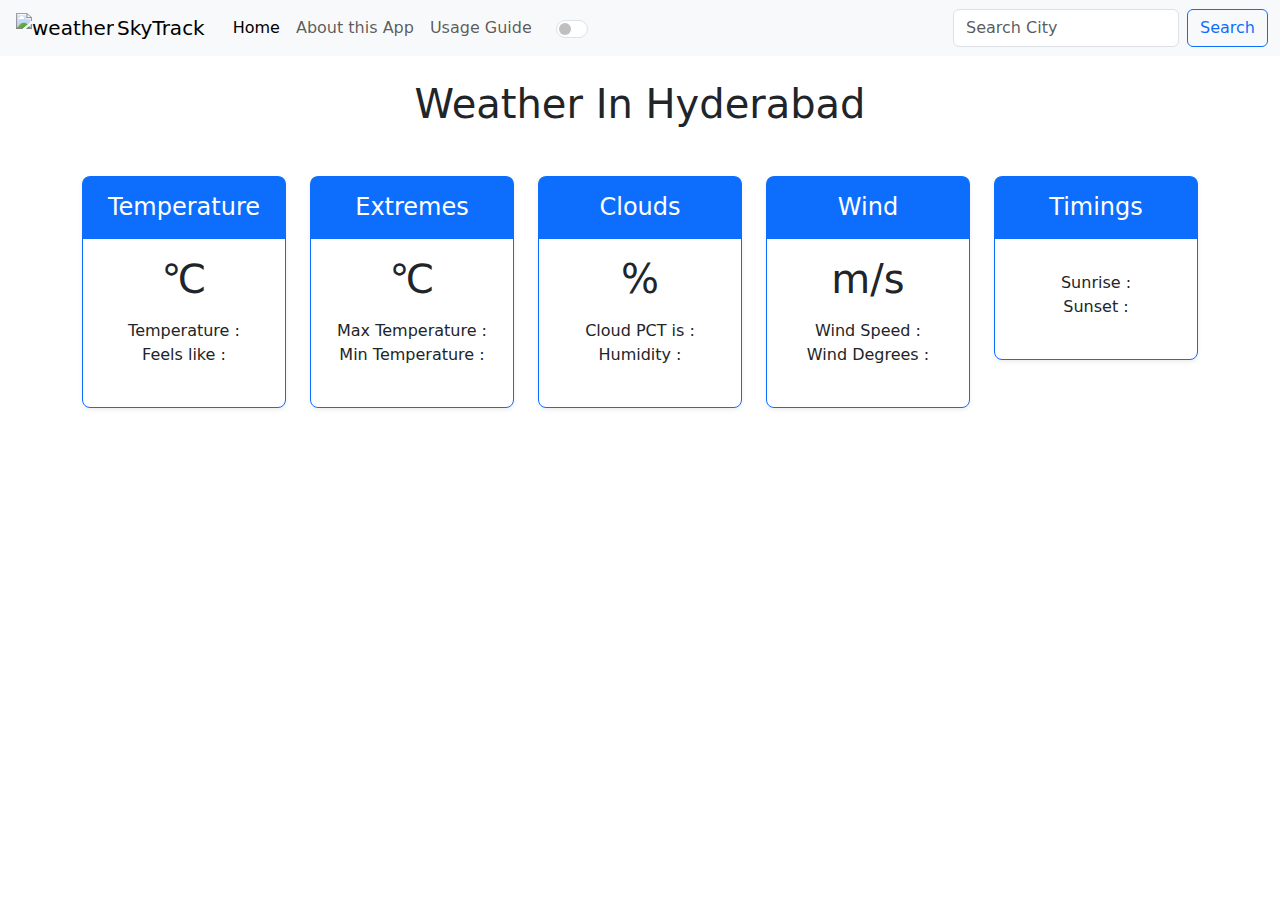
==== index.html @ 7d13b17b "first commit" ====
<!DOCTYPE html>
<html lang="en">

<head>
    <meta charset="UTF-8">
    <meta name="viewport" content="width=device-width, initial-scale=1.0">
    <link rel="icon" href="./assets/images/favicon.ico" type="image/x-icon">
    <title>SkyTrack | Instant Updates</title>
    <link href="https://cdn.jsdelivr.net/npm/bootstrap@5.3.3/dist/css/bootstrap.min.css" rel="stylesheet"
        integrity="sha384-QWTKZyjpPEjISv5WaRU9OFeRpok6YctnYmDr5pNlyT2bRjXh0JMhjY6hW+ALEwIH" crossorigin="anonymous">
    <link rel="stylesheet" href="stylesheet.css">
</head>

<body data-bs-theme="light">
    <!-- Navbar-->
    <nav class="navbar navbar-expand-lg bg-body-tertiary">
        <div class="container-fluid">
            <a class="navbar-brand" href="#"><img src="./assets/images/favicon.ico" alt="weather"><span
                    class="navbar-title">SkyTrack</span></a>
            <button class="navbar-toggler" type="button" data-bs-toggle="collapse"
                data-bs-target="#navbarSupportedContent" aria-controls="navbarSupportedContent" aria-expanded="false"
                aria-label="Toggle navigation">
                <span class="navbar-toggler-icon"></span>
            </button>
            <div class="collapse navbar-collapse" id="navbarSupportedContent">
                <ul class="navbar-nav me-auto mb-2 mb-lg-0">
                    <li class="nav-item">
                        <a class="nav-link active" aria-current="page" href="#home">Home</a>
                    </li>
                    <li class="nav-item">
                        <a class="nav-link" href="./assets/webpages/About.html" title="Click Here For More">About this App</a>
                    </li>
                    <li class="nav-item">
                        <a class="nav-link" href="./assets/webpages/UsageGuide.html" target="_blank" title="Click Here For More">Usage Guide</a>
                    </li>
                    <div class="form-check form-switch mx-3 mt-2">
                        <input class="form-check-input p-2" type="checkbox" role="switch" id="flexSwitchCheckChecked" title="Toggle for light/dark modes"
                            unchecked onclick="myFunction()" />
                    </div>
                </ul>
                <form class="d-flex" role="search">
                    <input id="city" class="form-control me-2" type="search" placeholder="Search City" aria-label="Search">
                    <button class="btn btn-outline-primary" type="submit" id="submit">Search</button>
                </form>
            </div>
        </div>
    </nav>
    <!--Main-->
    <div class="container" id="home">
        <h1 class="my-4 text-center mb-5">Weather In <span id="cityName"></span></h1>
        <main>
            <div class="row row-cols-1 row-cols-md-5 mb-5 text-center">
                <div class="col">
                    <div class="card mb-4 rounded-3 shadow-sm border-primary">
                        <div class="card-header py-3 text-bg-primary border-primary">
                            <h4 class="my-0 fw-normal">Temperature</h4>
                        </div>
                        <div class="card-body">
                            <h1 class="card-title pricing-card-title"><span id="temp2"></span><span>&#8451;</span></h1>
                            <ul class="list-unstyled mt-3 mb-4">
                                <li>Temperature : <span id="temp"></span></li>
                                <li>Feels like : <span id="feels_like"></span></li>
                            </ul>
                        </div>
                    </div>
                </div>
                <div class="col">
                    <div class="card mb-4 rounded-3 shadow-sm border-primary">
                        <div class="card-header py-3 text-bg-primary border-primary">
                            <h4 class="my-0 fw-normal">Extremes</h4>
                        </div>
                        <div class="card-body">
                            <h1 class="card-title pricing-card-title"><span id="max_temp2"></span><span>&#8451;</span>
                            </h1>
                            <ul class="list-unstyled mt-3 mb-4">
                                <li>Max Temperature : <span id="max_temp"></span></li>
                                <li>Min Temperature : <span id="min_temp"></span></li>
                            </ul>
                        </div>
                    </div>
                </div>
                <div class="col">
                    <div class="card mb-4 rounded-3 shadow-sm border-primary">
                        <div class="card-header py-3 text-bg-primary border-primary">
                            <h4 class="my-0 fw-normal">Clouds</h4>
                        </div>
                        <div class="card-body">
                            <h1 class="card-title pricing-card-title"><span id="cloud_pct2"></span>%</h1>
                            <ul class="list-unstyled mt-3 mb-4">
                                <li>Cloud PCT is : <span id="cloud_pct"></span></li>
                                <li>Humidity : <span id="humidity"></span></li>
                            </ul>
                        </div>
                    </div>
                </div>
                <div class="col">
                    <div class="card mb-4 rounded-3 shadow-sm border-primary">
                        <div class="card-header py-3 text-bg-primary border-primary">
                            <h4 class="my-0 fw-normal">Wind</h4>
                        </div>
                        <div class="card-body">
                            <h1 class="card-title pricing-card-title"><span id="wind_speed2"></span> m/s</h1>
                            <ul class="list-unstyled mt-3 mb-4">
                                <li>Wind Speed : <span id="wind_speed"></span></li>
                                <li>Wind Degrees : <span id="wind_degrees"></span></li>
                            </ul>
                        </div>
                    </div>
                </div>
                <div class="col">
                    <div class="card mb-4 rounded-3 shadow-sm border-primary">
                        <div class="card-header py-3 text-bg-primary border-primary">
                            <h4 class="my-0 fw-normal">Timings</h4>
                        </div>
                        <div class="card-body">
                            <h1 class="card-title pricing-card-title"><span id="sunrise_element2"></span></h1>
                            <ul class="list-unstyled mt-3 mb-4">
                                <li>Sunrise : <span id="sunrise_element"></span></li>
                                <li>Sunset : <span id="sunset_element"></span></li>
                            </ul>
                        </div>
                    </div>
                </div>
            </div>
        </main>
    </div>
    <script src="script.js"></script>
    <script src="https://cdn.jsdelivr.net/npm/bootstrap@5.3.3/dist/js/bootstrap.bundle.min.js"
        integrity="sha384-YvpcrYf0tY3lHB60NNkmXc5s9fDVZLESaAA55NDzOxhy9GkcIdslK1eN7N6jIeHz"
        crossorigin="anonymous"></script>
</body>

</html>
---- stylesheet.css ----
* {
    padding: 0;
    margin: 0;
    box-sizing: border-box;
    list-style: none;
    scroll-behavior: smooth;
}

.navbar-brand{
    display: flex;
    justify-content: center;
    align-items: center;
    padding-left: 4px;
    padding-right: 4px;
    border-radius: 5px;
}

.navbar-title{
    padding-left: 3px;
}

.btn:hover{
    transition: all .03s ease-in-out;
}

.form-control:focus{
    box-shadow: none;
    border-color: #0d6efd;
    transition: all .03s ease-in-out;
}
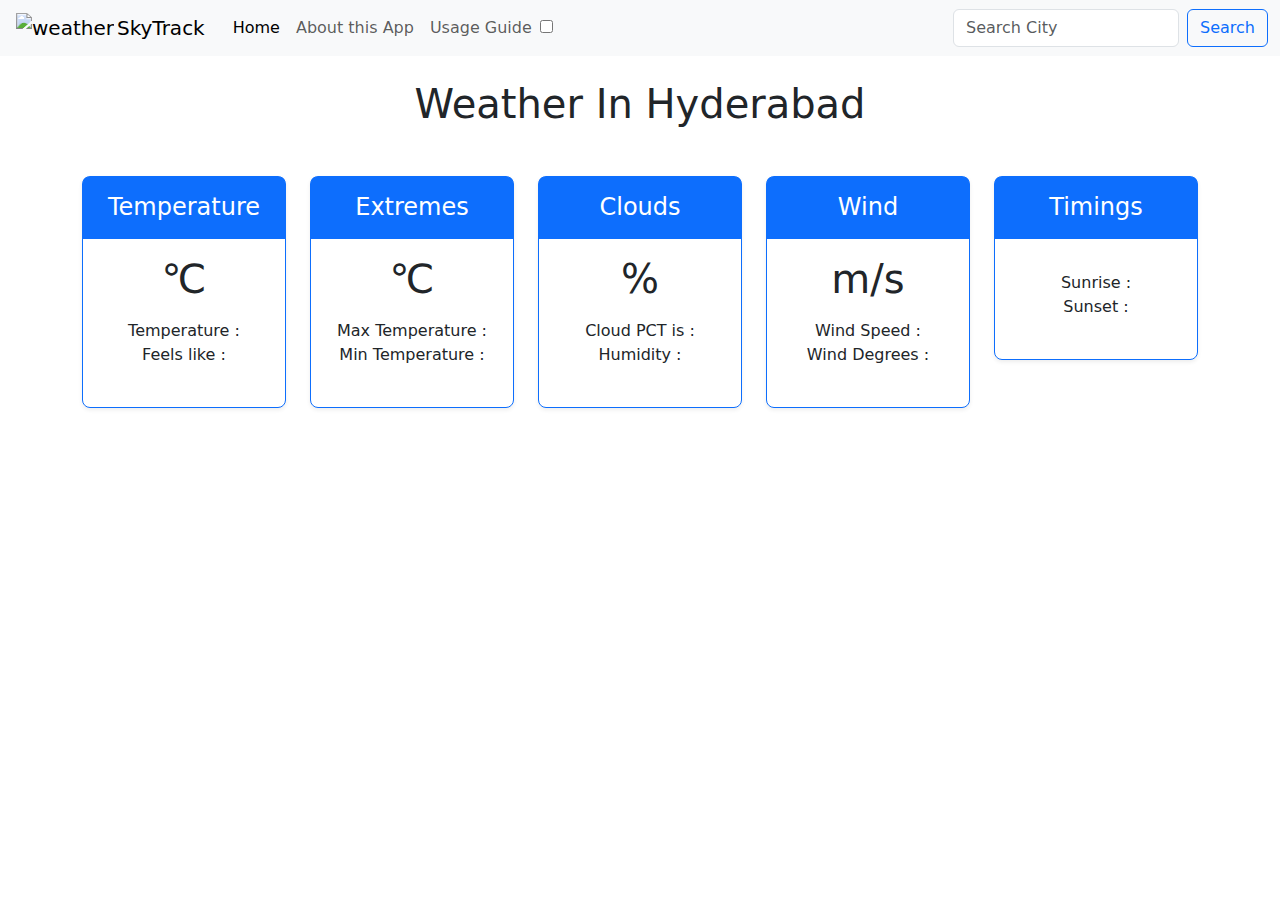
==== commit 68fb5118: "Update index.html" ====
--- a/index.html
+++ b/index.html
@@ -28,15 +28,15 @@
                         <a class="nav-link active" aria-current="page" href="#home">Home</a>
                     </li>
                     <li class="nav-item">
-                        <a class="nav-link" href="./assets/webpages/About.html" title="Click Here For More">About this App</a>
+                        <a class="nav-link" href="./assets/webpages/About.html" target="_blank" title="Click Here For More">About this App</a>
                     </li>
                     <li class="nav-item">
                         <a class="nav-link" href="./assets/webpages/UsageGuide.html" target="_blank" title="Click Here For More">Usage Guide</a>
                     </li>
-                    <div class="form-check form-switch mx-3 mt-2">
-                        <input class="form-check-input p-2" type="checkbox" role="switch" id="flexSwitchCheckChecked" title="Toggle for light/dark modes"
-                            unchecked onclick="myFunction()" />
-                    </div>
+                    <label class="switch mt-2">
+                        <input type="checkbox" onclick="myFunction()">
+                        <span class="slider"></span>
+                    </label>
                 </ul>
                 <form class="d-flex" role="search">
                     <input id="city" class="form-control me-2" type="search" placeholder="Search City" aria-label="Search">
@@ -130,4 +130,4 @@
         crossorigin="anonymous"></script>
 </body>
 
-</html>+</html>
